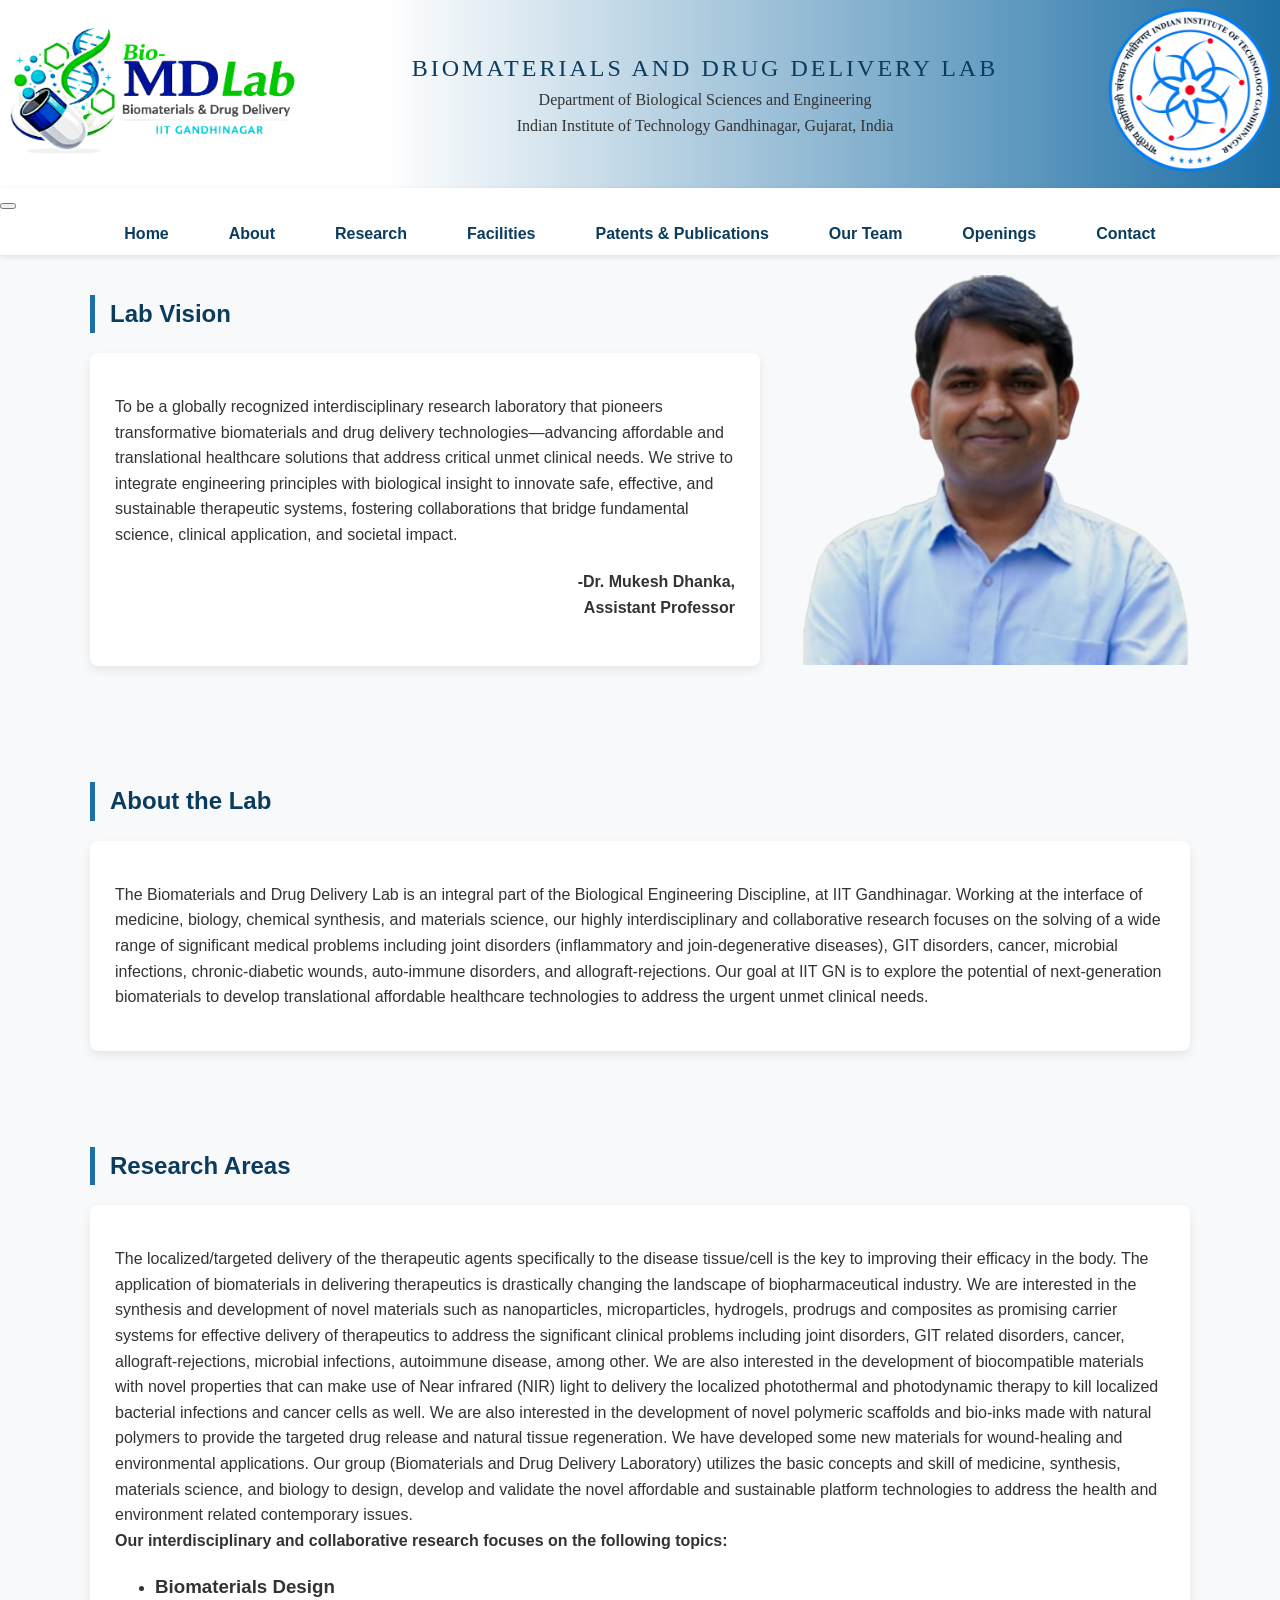
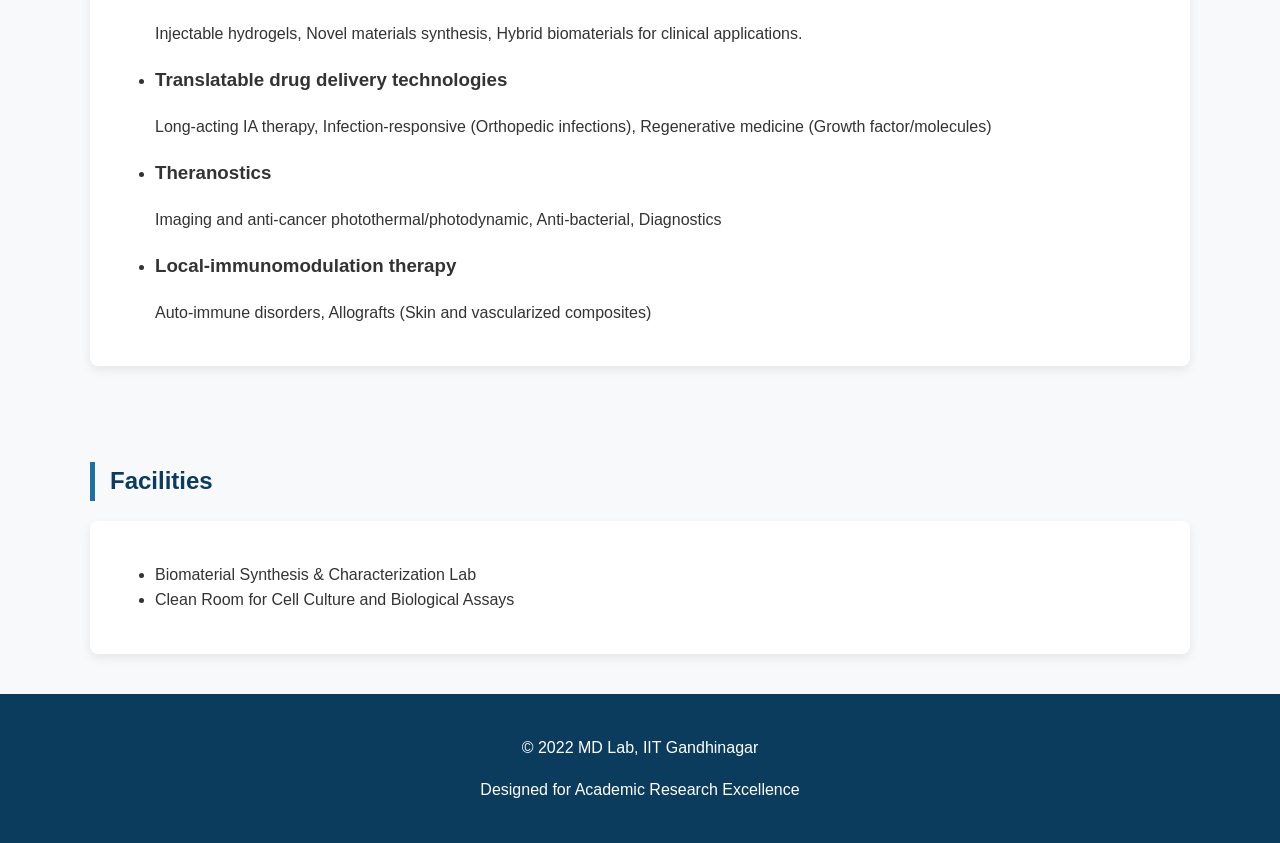
==== index.html @ a6614456 "Add files via upload" ====
<!DOCTYPE html>
<html lang="en">
<head>
	<script type="application/ld+json">
{
  "@context": "https://schema.org",
  "@type": "ResearchOrganization",
  "name": "MD Lab - Biomaterials & Drug Delivery",
  "url": "https://md-lab-iitgn.github.io",
  "parentOrganization": {
    "@type": "CollegeOrUniversity",
    "name": "Indian Institute of Technology Gandhinagar"
  }
}
</script>
	<meta name="google-site-verification" content="U-obiXSFaPwobE6Ftkbki00YTTbdQ4fujmrFu5X_47o" />
<meta name="description" content="MD Lab at IIT Gandhinagar focuses on biomaterials, drug delivery, nanomedicine, and translational research.">

<meta name="keywords" content="biomaterials, drug delivery, nanomedicine, IIT Gandhinagar, research">

<meta name="author" content="Dr. Mukesh Dhanka">

<meta name="viewport" content="width=device-width, initial-scale=1.0">

	<meta charset="UTF-8">
    <title>MD Lab | Biomaterials & Drug Delivery | IIT Gandhinagar</title>
	<link rel="stylesheet" href="style.css">
</head>

<body class="home">

<header>
    <div class="header-container">

        <!-- LEFT: MD LAB LOGO -->
        <div class="header-logo">
            <img src="mdlogo.png" alt="MD Lab Logo">
        </div>

        <div class="header-text">
    <p style="text-align: center;">
        <span class="lab-title">Biomaterials and Drug Delivery Lab</span><br>
        <span class="lab-subtitle">
	Department of Biological Sciences and Engineering<br>
	Indian Institute of Technology Gandhinagar, Gujarat, India
        </span>
	
    </p>
</div>

        <!-- RIGHT: IIT GN LOGO -->
        <div class="header-iit-logo">
            <img src="iitgn_logo.png" alt="IIT Gandhinagar Logo">
        </div>

    </div>
</header>

<nav>
	<button class="nav-toggle" aria-label="Toggle navigation">
    <span></span><span></span><span></span>
  </button>
    <ul>
        <li><a href="index.html">Home</a></li>
	<li><a href="index.html#about">About</a></li>
        <li><a href="index.html#research">Research</a></li>
        <li><a href="index.html#facilities">Facilities</a></li>
        <li><a href="publications.html">Patents & Publications</a></li>
        <li><a href="team.html">Our Team</a></li>
        <li><a href="openings.html">Openings</a></li>
        <li><a href="contact.html">Contact</a></li>
    </ul>
</nav>

<section id="lab-vision">
    <div class="lab-vision-container">

        <!-- LEFT: Heading + Card -->
        <div class="lab-vision-text">
            <h2>Lab Vision</h2>
            <div class="card">
                <p>
                    To be a globally recognized interdisciplinary research laboratory that pioneers
                    transformative biomaterials and drug delivery technologies—advancing affordable
                    and translational healthcare solutions that address critical unmet clinical needs.
                    We strive to integrate engineering principles with biological insight to innovate
                    safe, effective, and sustainable therapeutic systems, fostering collaborations
                    that bridge fundamental science, clinical application, and societal impact.
                </p>
		<h4 align='right'>-Dr. Mukesh Dhanka,<br> 
	    Assistant Professor</h4>
		
            </div>
	
        </div>

        <!-- RIGHT: Image -->
        <div class="lab-vision-image">
            <img src="mukesh.png" alt="MD Lab Vision">
	    
        </div>

    </div>
</section>




<section id="about">
<br>
<br>
    <h2>About the Lab</h2>
    <div class="card">
        <p>
            The Biomaterials and Drug Delivery Lab is an integral part of the Biological Engineering Discipline, at IIT Gandhinagar. Working at the interface of medicine, biology, chemical synthesis, and materials science, our highly interdisciplinary and collaborative research focuses on the solving of a wide range of significant medical problems including joint disorders (inflammatory and join-degenerative diseases), GIT disorders, cancer, microbial infections, chronic-diabetic wounds, auto-immune disorders, and allograft-rejections. Our goal at IIT GN is to explore the potential of next-generation biomaterials to develop translational affordable healthcare technologies to address the urgent unmet clinical needs.
        </p>
        
    </div>
</section>

<section id="research">
<br>
<br>
    <h2>Research Areas</h2>
    <div class="grid">
        <div class="card">
<p>The localized/targeted delivery of the therapeutic agents specifically to the disease tissue/cell is the key to improving their efficacy in the body. The application of biomaterials in delivering therapeutics is drastically changing the landscape of biopharmaceutical industry. We are interested in the synthesis and development of novel materials such as nanoparticles, microparticles, hydrogels, prodrugs and composites as promising carrier systems for effective delivery of therapeutics to address the significant clinical problems including joint disorders, GIT related disorders, cancer, allograft-rejections, microbial infections, autoimmune disease, among other.

We are also interested in the development of biocompatible materials with novel properties that can make use of Near infrared (NIR) light to delivery the localized photothermal and photodynamic therapy to kill localized bacterial infections and cancer cells as well.

We are also interested in the development of novel polymeric scaffolds and bio-inks made with natural polymers to provide the targeted drug release and natural tissue regeneration. We have developed some new materials for wound-healing and environmental applications.

Our group (Biomaterials and Drug Delivery Laboratory) utilizes the basic concepts and skill of medicine, synthesis, materials science, and biology to design, develop and validate the novel affordable and sustainable platform technologies to address the health and environment related contemporary issues.<br><b>
Our interdisciplinary and collaborative research focuses on the following topics:</b>
	    <ul>
            <li><h3>Biomaterials Design</h3></li>
            <p>Injectable hydrogels, Novel materials synthesis, Hybrid biomaterials for clinical applications.</p>
            <li><h3>Translatable drug delivery technologies</h3></li>
            <p>Long-acting IA therapy, Infection-responsive (Orthopedic infections), Regenerative medicine (Growth factor/molecules)</p>
            <li><h3>Theranostics</h3></li>
	    <p>Imaging and anti-cancer photothermal/photodynamic, Anti-bacterial, Diagnostics</p>
            <li><h3>Local-immunomodulation therapy</h3></li>
	    <p>Auto-immune disorders, Allografts (Skin and vascularized composites)</p>
	    </ul>
</p>
        </div>
    </div>
</section>

<section id="facilities">
<br>
<br>
    <h2>Facilities</h2>
    <div class="card">
        <ul>
            <li>Biomaterial Synthesis & Characterization Lab</li>
            <li>Clean Room for Cell Culture and Biological Assays</li>
        </ul>
    </div>
</section>
<footer>
    <p>© 2022 MD Lab, IIT Gandhinagar</p>
    <p>Designed for Academic Research Excellence</p>
</footer>
<script>
  const toggle = document.querySelector('.nav-toggle');
  const navUl = document.querySelector('nav ul');
  toggle.addEventListener('click', function () {
    toggle.classList.toggle('open');
    navUl.classList.toggle('open');
  });
  navUl.querySelectorAll('a').forEach(function (link) {
    link.addEventListener('click', function () {
      toggle.classList.remove('open');
      navUl.classList.remove('open');
    });
  });
</script>
</body>
</html>
---- style.css ----
/* =====================================================
   GLOBAL SETTINGS & ANIMATIONS
===================================================== */
html {
    scroll-behavior: smooth;
}

body {
    margin: 0;
    font-family: "Segoe UI", Arial, sans-serif;
    line-height: 1.6;
    color: #333;
    background-color: #f8f9fa;
}

/* Fade Up (used across site) */
@keyframes fadeUp {
    from {
        opacity: 0;
        transform: translateY(30px);
    }
    to {
        opacity: 1;
        transform: translateY(0);
    }
}

/* Fade In Left (Home header only) */
@keyframes fadeInLeft {
    from {
        opacity: 0;
        transform: translateX(-40px);
    }
    to {
        opacity: 1;
        transform: translateX(0);
    }
}

/* =====================================================
   HEADER
===================================================== */
header {
    background: linear-gradient(to right, #ffffff 30%, #1d6fa5 100%);
    padding: 5px;
    overflow: hidden;
}

.header-container {
    max-width: 1300px;
    margin: auto;
    display: flex;
    align-items: center;
    justify-content: space-between;
    gap: 30px;
}

/* Logos & text (default = no animation) */
.header-logo img,
.header-text,
.header-iit-logo img {
    opacity: 1;
    animation: none;
}

/* Home page header animation */
.home .header-logo img {
    opacity: 0;
    animation: fadeInLeft 1.2s ease-out forwards;
}

.home .header-text {
    opacity: 0;
    animation: fadeInLeft 1.2s ease-out forwards;
    animation-delay: 0.15s;
}

.home .header-iit-logo img {
    opacity: 0;
    animation: fadeInLeft 1.2s ease-out forwards;
    animation-delay: 0.3s;
}

/* Logo sizing */
.header-logo img {
    max-width: 300px;
    width: 100%;
    height: auto;
}

.header-iit-logo img {
    max-width: 170px;
    width: 100%;
    height: auto;
}

/* Header Typography */
.lab-title {
    font-family: 'Playfair Display', Georgia, serif;
    font-size: 1.5rem;
    font-weight: 500;
    letter-spacing: 3px;
    color: #0b3c5d;
    text-transform: uppercase;
}

.lab-subtitle {
    font-family: "Times New Roman", Georgia, serif;
    font-size: 1rem;
    font-weight: 500;
    color: #333;
    line-height: 1.5;
}

/* =====================================================
   NAVIGATION (FIXED SINGLE LINE)
===================================================== */
nav {
    background: #ffffff;
    box-shadow: 0 2px 6px rgba(0,0,0,0.1);
    position: sticky;
    top: 0;
    z-index: 100;
}

nav ul {
    display: flex;
    justify-content: center;
    align-items: center;
    list-style: none;
    padding: 8px;
    margin: 0;
    gap: 60px;              /* controls spacing safely */
    flex-wrap: nowrap;      /* KEEP SINGLE LINE */
}

nav ul li {
    margin: 0;              /* REMOVE large margins */
}

nav ul li a {
    text-decoration: none;
    color: #0b3c5d;
    font-weight: 600;
    white-space: nowrap;    /* prevents text break */
}

nav ul li a:hover {
    color: #1d6fa5;
}


@media (max-width: 900px) {
    nav ul {
        flex-wrap: wrap;    /* allow wrapping on small screens */
        gap: 20px;
    }
}


/* =====================================================
   SECTIONS & CARDS (Fade-up on load)
===================================================== */
section {
    padding: 0 20px;
    max-width: 1100px;
    margin: auto;
    opacity: 0;
    transform: translateY(30px);
    animation: fadeUp 1s ease-out forwards;
    animation-delay: 0.2s;
}

section h2 {
    color: #0b3c5d;
    margin-bottom: 20px;
    border-left: 5px solid #1d6fa5;
    padding-left: 15px;
}

.card {
    background: white;
    padding: 25px;
    margin-bottom: 25px;
    border-radius: 8px;
    box-shadow: 0 4px 10px rgba(0,0,0,0.08);
    opacity: 0;
    transform: translateY(30px);
    animation: fadeUp 1s ease-out forwards;
    animation-delay: 0.3s;
}

/* =====================================================
   LAB VISION LAYOUT
===================================================== */
.lab-vision-container {
    display: flex;
    gap: 40px;
    align-items: flex-start;
    padding: 20px 0;
    opacity: 0;
    transform: translateY(40px);
    animation: fadeUp 1.2s ease-out forwards;
    animation-delay: 0.2s;
}

.lab-vision-text {
    flex: 1;
}

.lab-vision-image img {
    max-width: 390px;
    height: auto;
    flex-shrink: 0;
}

/* =====================================================
   PI PROFILE
===================================================== */
.pi-profile {
    display: flex;
    gap: 50px;
    align-items: center;
    flex-wrap: wrap;
}

.pi-profile img {
    width: 360px;
    height: auto;
}

.pi-details h3 {
    margin-top: 0;
    color: #0b3c5d;
}

.pi-details p {
    margin: 6px 0;
}

.pi-details ul {
    margin: 8px 0 15px 20px;
}

/* =====================================================
   PhD PROFILE
===================================================== */
.phd-profile {
    display: flex;
    gap: 40px;
    align-items: center;
    flex-wrap: wrap;
}

.phd-profile img {
    width: 200px;
    height: auto;
    object-fit: cover;
    border-radius: 10px;
    box-shadow: 0 4px 10px rgba(0,0,0,0.1);
}

.phd-details h3 {
    margin-top: 0;
    color: #0b3c5d;
}

.phd-details p {
    margin: 6px 0;
    line-height: 1.5;
}

.phd-details ul {
    margin: 8px 0 15px 20px;
}

.contact-card {
    display: flex;
    gap: 30px;
    align-items: stretch;
}

.contact-text {
    flex: 1.2;
}

.contact-map {
    flex: 1;
    min-height: 260px;
    border-radius: 8px;
    overflow: hidden;
    box-shadow: 0 4px 10px rgba(0,0,0,0.1);
}

/* Mobile layout */
@media (max-width: 768px) {
    .contact-card {
        flex-direction: column;
    }

    .contact-map {
        height: 260px;
    }
}



.news-list {
    list-style-type: decimal;
    padding-left: 32px;
}

.news-list > li {
    list-style-position: outside;
}

.news-card {
    display: flex;
    gap: 30px;
    align-items: flex-start;
    margin-bottom: 25px;
}

.news-text {
    flex: 2;
}

.news-image img {
    max-width: 220px;
    border-radius: 8px;
}

/* =====================================================
   FOOTER
===================================================== */
footer {
    background: #0b3c5d;
    color: white;
    text-align: center;
    padding: 25px 15px;
    margin-top: 40px;
}

/* =====================================================
   MOBILE IMPROVEMENTS (does not affect desktop)
===================================================== */
@media (max-width: 768px) {

    /* Navigation becomes scrollable instead of breaking */
    nav ul {
        justify-content: flex-start;
        overflow-x: auto;
        gap: 20px;
        padding: 10px;
    }

    nav ul::-webkit-scrollbar {
        display: none;
    }

    /* Header stacking */
    .header-container {
        flex-direction: column;
        gap: 10px;
        text-align: center;
    }

    .header-logo img {
        max-width: 220px;
    }

    .header-iit-logo img {
        max-width: 90px;
    }

    .lab-title {
        font-size: 1.2rem;
        letter-spacing: 2px;
    }

    .lab-subtitle {
        font-size: 0.9rem;
    }

    /* Sections spacing */
    section {
        padding: 0 15px;
    }

    /* Lab vision stack */
    .lab-vision-container {
        flex-direction: column;
        align-items: center;
    }

    .lab-vision-image img {
        max-width: 280px;
    }

    /* PI profile */
    .pi-profile {
        flex-direction: column;
        gap: 20px;
    }

    .pi-profile img {
        width: 260px;
    }

    /* PhD profiles */
    .phd-profile {
        flex-direction: column;
        gap: 20px;
    }

    .phd-profile img {
        width: 160px;
    }

    /* News cards */
    .news-card {
        flex-direction: column;
    }

    .news-image img {
        max-width: 100%;
    }

    /* Contact section */
    .contact-card {
        flex-direction: column;
    }

    .contact-map {
        height: 220px;
    }

}
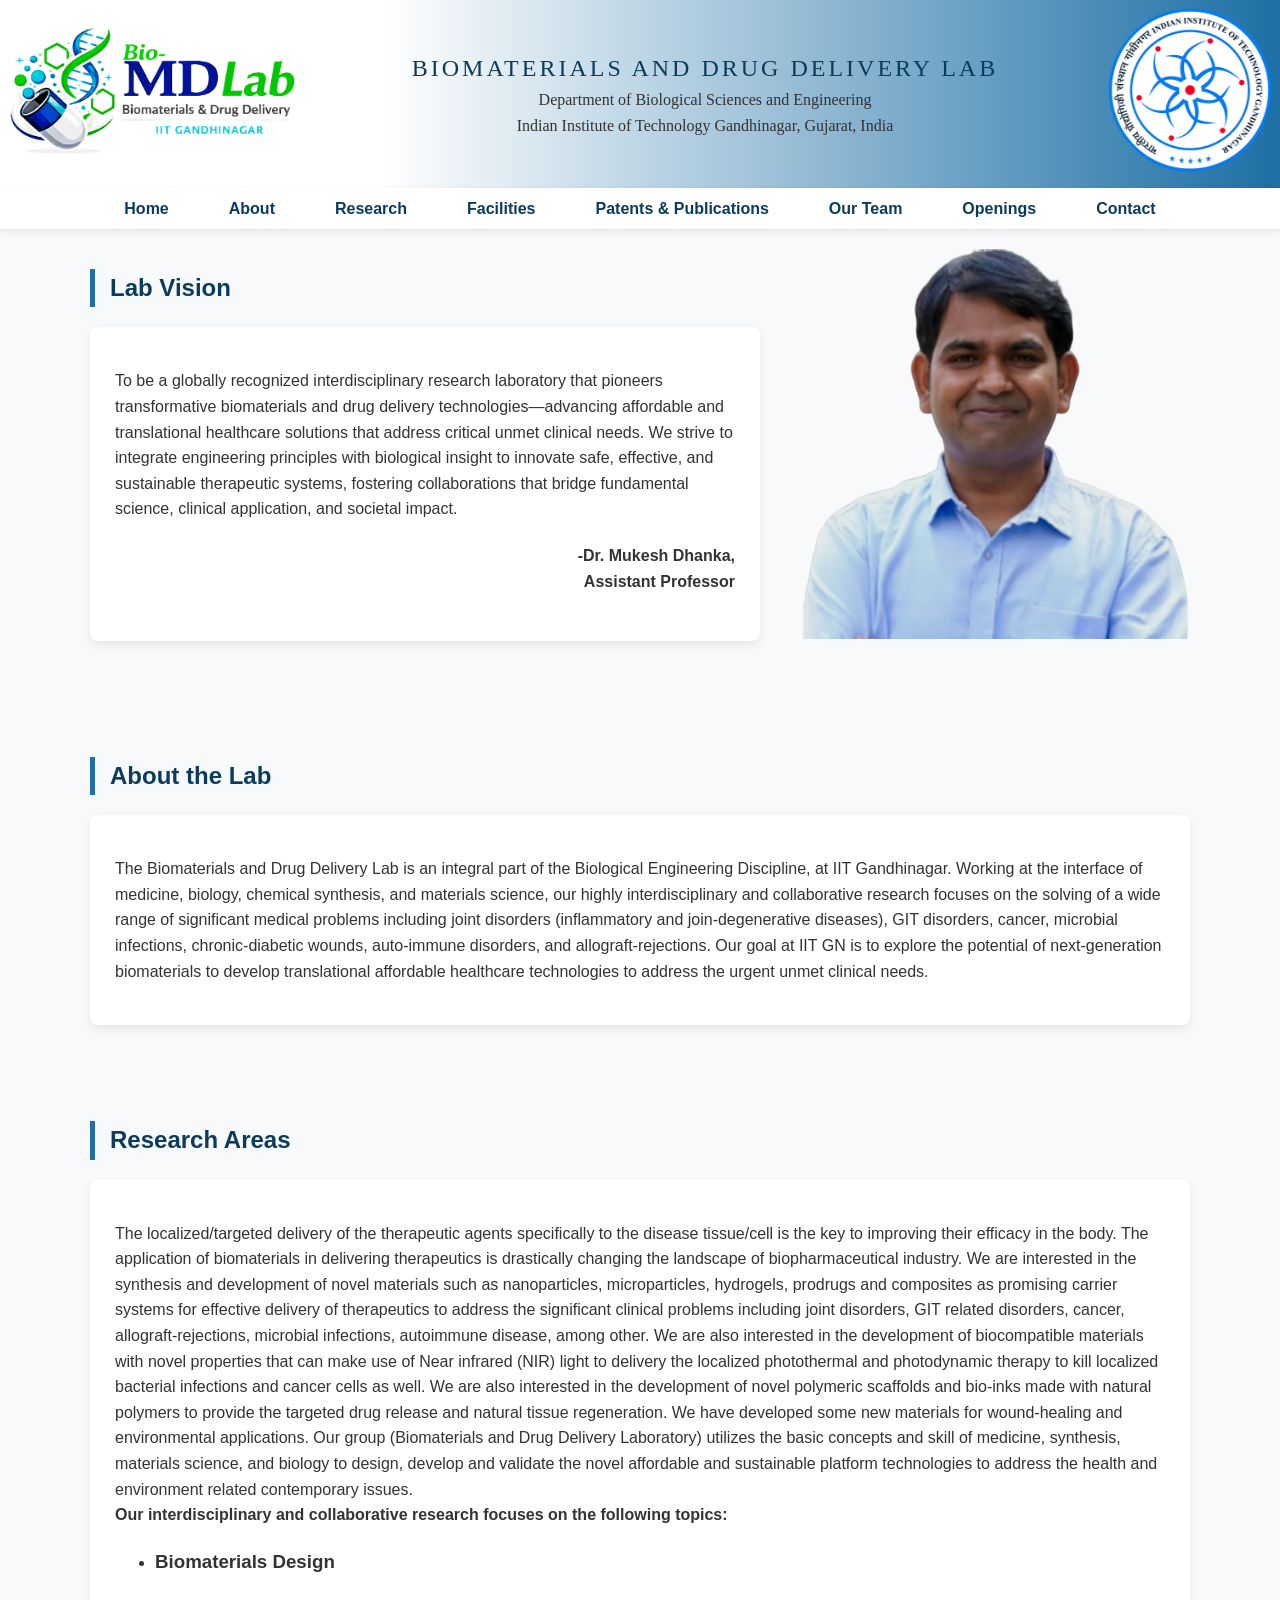
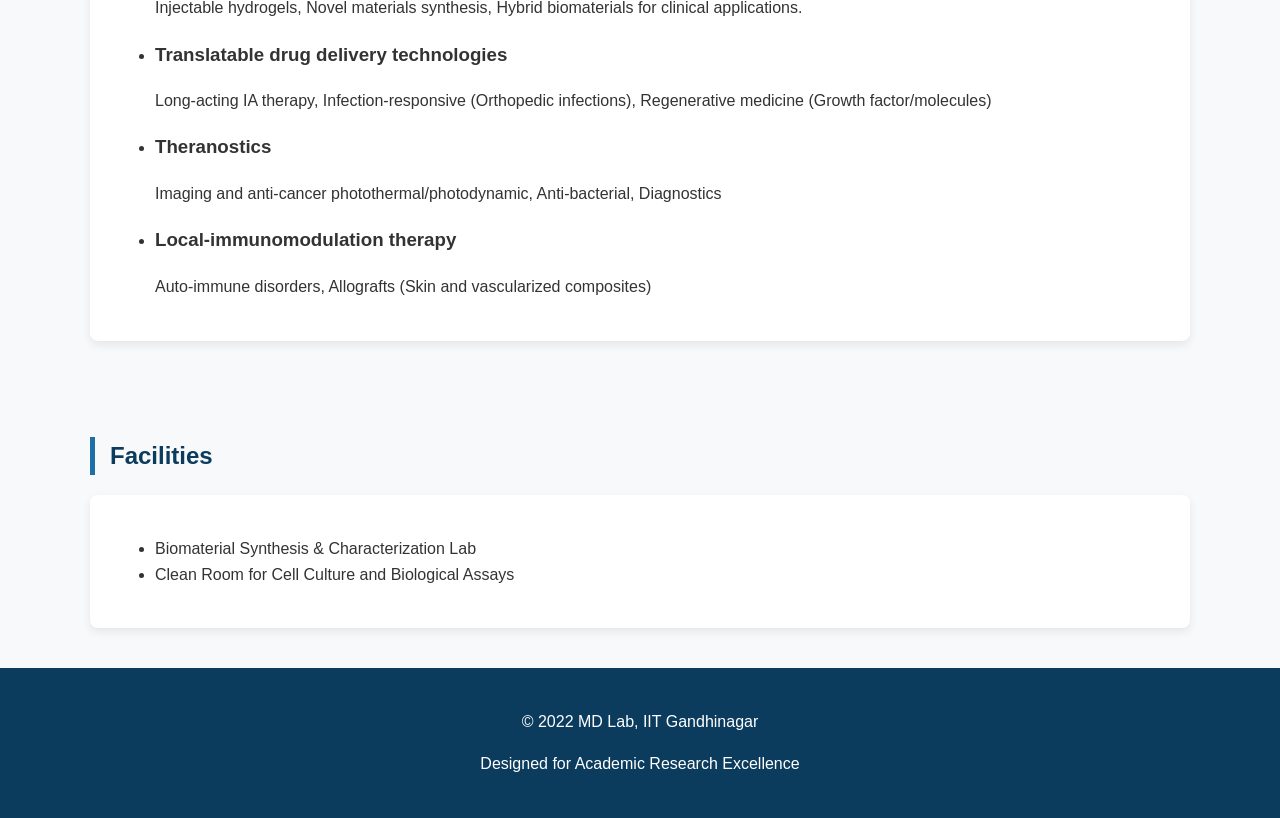
==== commit 434621be: "Update index.html" ====
--- a/index.html
+++ b/index.html
@@ -6,14 +6,14 @@
   "@context": "https://schema.org",
   "@type": "ResearchOrganization",
   "name": "MD Lab - Biomaterials & Drug Delivery",
-  "url": "https://md-lab-iitgn.github.io",
+  "url": "https://md-lab-iitgn.github.io/MDlab/",
   "parentOrganization": {
     "@type": "CollegeOrUniversity",
     "name": "Indian Institute of Technology Gandhinagar"
   }
 }
 </script>
-	<meta name="google-site-verification" content="U-obiXSFaPwobE6Ftkbki00YTTbdQ4fujmrFu5X_47o" />
+	
 <meta name="description" content="MD Lab at IIT Gandhinagar focuses on biomaterials, drug delivery, nanomedicine, and translational research.">
 
 <meta name="keywords" content="biomaterials, drug delivery, nanomedicine, IIT Gandhinagar, research">
@@ -205,3 +205,5 @@
 
 
 
+
+
--- a/style.css
+++ b/style.css
@@ -25,7 +25,7 @@
     }
 }
 
-/* Fade In Left (Home header only) */
+/* Fade In Left (home header only) */
 @keyframes fadeInLeft {
     from {
         opacity: 0;
@@ -63,7 +63,7 @@
     animation: none;
 }
 
-/* Home page header animation */
+/* home page header animation */
 .home .header-logo img {
     opacity: 0;
     animation: fadeInLeft 1.2s ease-out forwards;
@@ -113,14 +113,45 @@
 }
 
 /* =====================================================
-   NAVIGATION (FIXED SINGLE LINE)
+   NAVIGATION
 ===================================================== */
 nav {
     background: #ffffff;
     box-shadow: 0 2px 6px rgba(0,0,0,0.1);
     position: sticky;
     top: 0;
-    z-index: 100;
+    z-home: 100;
+}
+
+/* Hamburger button — hidden on desktop */
+.nav-toggle {
+    display: none;
+    background: none;
+    border: none;
+    cursor: pointer;
+    padding: 10px 16px;
+    flex-direction: column;
+    gap: 5px;
+}
+
+.nav-toggle span {
+    display: block;
+    width: 24px;
+    height: 2px;
+    background: #0b3c5d;
+    border-radius: 2px;
+    transition: all 0.3s ease;
+}
+
+/* Hamburger → X animation */
+.nav-toggle.open span:nth-child(1) {
+    transform: translateY(7px) rotate(45deg);
+}
+.nav-toggle.open span:nth-child(2) {
+    opacity: 0;
+}
+.nav-toggle.open span:nth-child(3) {
+    transform: translateY(-7px) rotate(-45deg);
 }
 
 nav ul {
@@ -130,33 +161,24 @@
     list-style: none;
     padding: 8px;
     margin: 0;
-    gap: 60px;              /* controls spacing safely */
-    flex-wrap: nowrap;      /* KEEP SINGLE LINE */
+    gap: 60px;
+    flex-wrap: nowrap;
 }
 
 nav ul li {
-    margin: 0;              /* REMOVE large margins */
+    margin: 0;
 }
 
 nav ul li a {
     text-decoration: none;
     color: #0b3c5d;
     font-weight: 600;
-    white-space: nowrap;    /* prevents text break */
+    white-space: nowrap;
 }
 
 nav ul li a:hover {
     color: #1d6fa5;
 }
-
-
-@media (max-width: 900px) {
-    nav ul {
-        flex-wrap: wrap;    /* allow wrapping on small screens */
-        gap: 20px;
-    }
-}
-
 
 /* =====================================================
    SECTIONS & CARDS (Fade-up on load)
@@ -210,6 +232,7 @@
 
 .lab-vision-image img {
     max-width: 390px;
+    width: 100%;
     height: auto;
     flex-shrink: 0;
 }
@@ -274,6 +297,9 @@
     margin: 8px 0 15px 20px;
 }
 
+/* =====================================================
+   CONTACT
+===================================================== */
 .contact-card {
     display: flex;
     gap: 30px;
@@ -292,19 +318,9 @@
     box-shadow: 0 4px 10px rgba(0,0,0,0.1);
 }
 
-/* Mobile layout */
-@media (max-width: 768px) {
-    .contact-card {
-        flex-direction: column;
-    }
-
-    .contact-map {
-        height: 260px;
-    }
-}
-
-
-
+/* =====================================================
+   NEWS
+===================================================== */
 .news-list {
     list-style-type: decimal;
     padding-left: 32px;
@@ -342,97 +358,226 @@
 }
 
 /* =====================================================
-   MOBILE IMPROVEMENTS (does not affect desktop)
-===================================================== */
-@media (max-width: 768px) {
-
-    /* Navigation becomes scrollable instead of breaking */
+   RESPONSIVE — TABLET (≤ 900px)
+===================================================== */
+@media (max-width: 900px) {
+    .header-container {
+        flex-direction: column;
+        align-items: center;
+        text-align: center;
+        padding: 14px 16px;
+        gap: 10px;
+    }
+
+    .header-logo img {
+        max-width: 200px;
+    }
+
+    .header-iit-logo img {
+        max-width: 150px;
+    }
+
+    .lab-title {
+        font-size: 1.1rem;
+        letter-spacing: 2px;
+    }
+
+    .lab-subtitle {
+        font-size: 0.88rem;
+    }
+
+
+    /* Switch to hamburger nav */
+    .nav-toggle {
+        display: flex;
+        margin-left: auto;
+    }
+
+    nav {
+        display: flex;
+        flex-direction: column;
+    }
+
     nav ul {
-        justify-content: flex-start;
-        overflow-x: auto;
-        gap: 20px;
-        padding: 10px;
-    }
-
-    nav ul::-webkit-scrollbar {
         display: none;
-    }
-
-    /* Header stacking */
-    .header-container {
-        flex-direction: column;
-        gap: 10px;
+        flex-direction: column;
+        align-items: flex-start;
+        gap: 0;
+        padding: 0;
+        width: 100%;
+    }
+
+    nav ul.open {
+        display: flex;
+    }
+
+    nav ul li {
+        width: 100%;
+        border-top: 1px solid #e8edf2;
+    }
+
+    nav ul li a {
+        display: block;
+        padding: 12px 20px;
+        font-size: 0.95rem;
+    }
+
+    nav ul li a:hover {
+        background: #f0f6fc;
+    }
+}
+
+/* =====================================================
+   RESPONSIVE — MOBILE (≤ 768px)
+===================================================== */
+   @media (max-width: 768px) {
+   header {
+    padding: 14px 16px;
+    background: linear-gradient(to bottom, #ffffff 30%, #1d6fa5 100%);
+}
+
+    .header-logo,
+    .header-iit-logo {
+        display: flex;
+        justify-content: center;
+    }
+
+    .header-text {
+        padding: 0;
+    }
+
+   section {
+        padding: 0 14px;
+    }
+
+    .card {
+        padding: 18px;
+    }
+
+    /* Lab vision */
+    .lab-vision-container {
+        flex-direction: column;
         text-align: center;
     }
 
-    .header-logo img {
-        max-width: 220px;
-    }
-
-    .header-iit-logo img {
-        max-width: 90px;
-    }
-
-    .lab-title {
-        font-size: 1.2rem;
-        letter-spacing: 2px;
-    }
-
-    .lab-subtitle {
-        font-size: 0.9rem;
-    }
-
-    /* Sections spacing */
-    section {
-        padding: 0 15px;
-    }
-
-    /* Lab vision stack */
-    .lab-vision-container {
-        flex-direction: column;
-        align-items: center;
-    }
-
     .lab-vision-image img {
-        max-width: 280px;
+        max-width: 100%;
     }
 
     /* PI profile */
     .pi-profile {
         flex-direction: column;
-        gap: 20px;
+        text-align: center;
     }
 
     .pi-profile img {
-        width: 260px;
-    }
-
-    /* PhD profiles */
+        width: 100%;
+        max-width: 300px;
+    }
+
+    /* PhD profile */
     .phd-profile {
         flex-direction: column;
-        gap: 20px;
+        align-items: center;
+        text-align: center;
     }
 
     .phd-profile img {
         width: 160px;
     }
 
-    /* News cards */
+    .phd-details {
+        text-align: left;
+    }
+
+    /* Contact */
+    .contact-card {
+        flex-direction: column;
+    }
+
+    .contact-map {
+        height: 260px;
+        min-height: unset;
+    }
+
+    /* News */
     .news-card {
         flex-direction: column;
+        gap: 15px;
     }
 
     .news-image img {
         max-width: 100%;
-    }
-
-    /* Contact section */
-    .contact-card {
-        flex-direction: column;
-    }
-
-    .contact-map {
-        height: 220px;
-    }
-
-}
+        width: 100%;
+    }
+
+    /* Typography scale-down */
+    .lab-title {
+        font-size: 1rem;
+        letter-spacing: 1.5px;
+    }
+
+    section h2 {
+        font-size: 1.2rem;
+    }
+}
+
+/* =====================================================
+   RESPONSIVE — SMALL MOBILE (≤ 480px)
+===================================================== */
+@media (max-width: 480px) {
+    header {
+    padding: 12px 14px;
+    background: linear-gradient(to bottom, #ffffff 30%, #1d6fa5 100%);
+}
+
+
+    .header-logo img {
+        max-width: 170px;
+    }
+
+    .header-iit-logo img {
+        max-width: 85px;
+    }
+
+    .lab-title {
+        font-size: 0.95rem;
+        letter-spacing: 1.5px;
+    }
+
+    .lab-subtitle {
+        font-size: 0.78rem;
+        color: #555;
+    }
+
+    .card {
+        padding: 14px;
+        border-radius: 6px;
+    }
+
+    footer {
+        font-size: 0.85rem;
+        padding: 18px 12px;
+    }
+}
+
+
+
+
+
+
+
+
+
+
+
+
+
+
+
+
+
+
+
+
+
